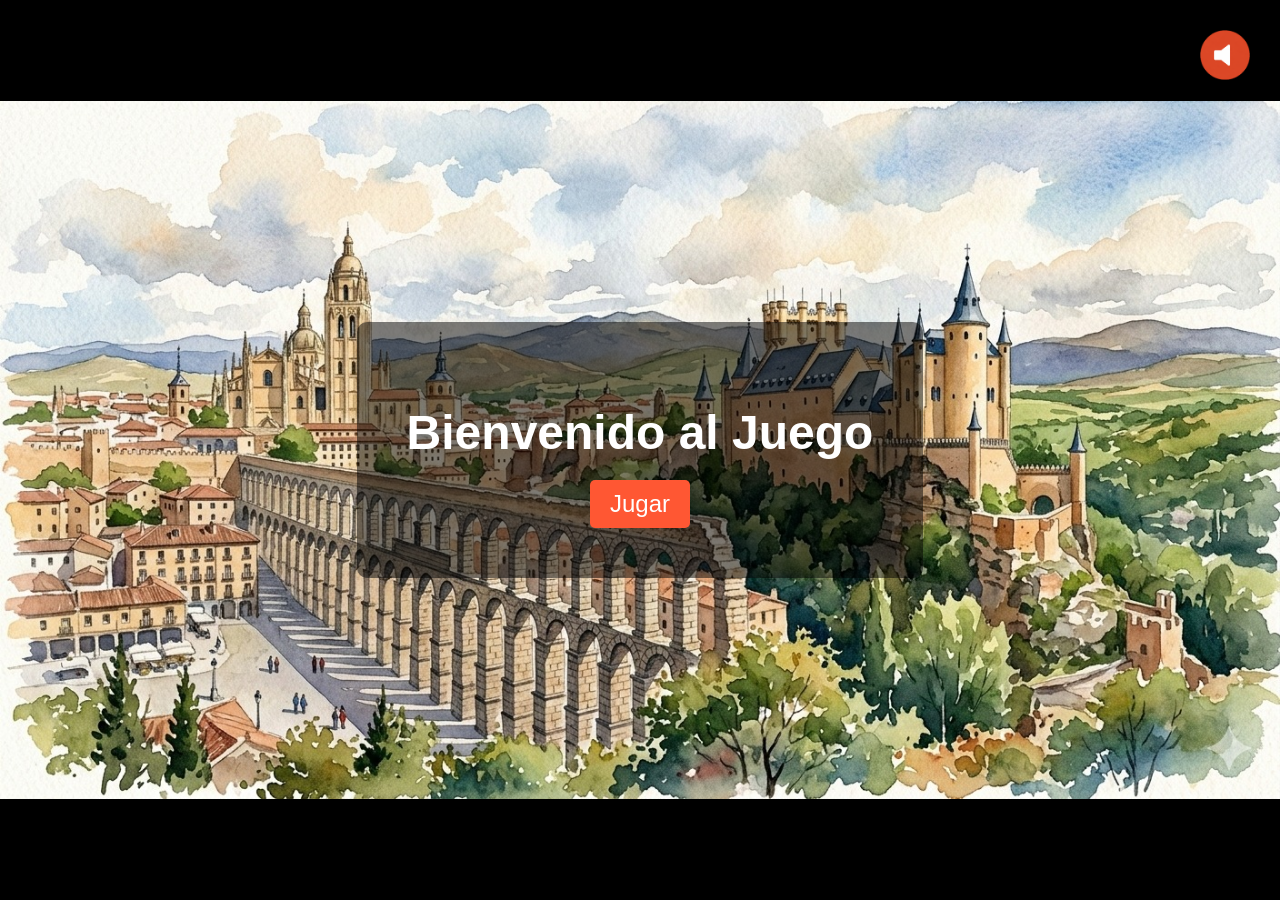
==== index.html @ 4b5eb3f8 "subiendo" ====
<!DOCTYPE html>
<html lang="en">
<head>
    <meta charset="UTF-8">
    <meta name="viewport" content="width=device-width, initial-scale=1.0">
    <title>El código secreto de Segovia</title>
    <link rel="stylesheet" href="styles.css">
</head>
<body>
  <div class="container">
    <h1>Bienvenido al Juego</h1>
    <button id="start-button">Jugar</button>
  </div>

  <!-- Botón para controlar el audio (mostrar icono de reproducir/pausar según el estado del audio) -->
  <button id="pause-button" class="pause-button">
    <img id="audio-icon" src="sinsonido.png" alt="Pausar/Reproducir" class="icon">
  </button>

  <audio id="background-music" loop>
    <source src="fondo.mp3" type="audio/mpeg">
  </audio>

  <!-- Audio para el clic del botón -->
  <audio id="entrada-sound">
    <source src="entrada.mp3" type="audio/mpeg">
  </audio>

  <script src="script.js"></script>
</body>
</html>
---- styles.css ----
body {
  margin: 0;
  padding: 0;
  display: flex;
  background-color: black;
  background-image: url('fondo.jpeg');
  background-size: contain;
  background-position: center;
  color: rgb(255, 255, 255);
  font-family: Arial, sans-serif;
  text-align: center;
  justify-content: center;
  align-items: center;
  height: 100vh;
  background-repeat: no-repeat;
}

.container {
  background: rgba(0, 0, 0, 0.5);
  padding: 50px;
  border-radius: 10px;
}

h1 {
  margin-bottom: 20px;
  font-size: 3rem;
}


#continue-button {
  font-size: 1.5rem;
  padding: 10px 20px;
  cursor: pointer;
  border: none;
  background-color: #ff5733;
  color: white;
  border-radius: 5px;
  transition: background-color 0.3s ease;
}

#continue-button:hover {
  background-color: #c74527;
}
#start-button {
  font-size: 1.5rem;
  padding: 10px 20px;
  cursor: pointer;
  border: none;
  background-color: #ff5733;
  color: white;
  border-radius: 5px;
  transition: background-color 0.3s ease;
}

#start-button:hover {
  background-color: #c74527;
}

/* Estilos para el botón de pausa/reproducción */
.pause-button {
  position: absolute;
  top: 20px;
  right: 20px;
  background: transparent;
  border: none;
  padding: 10px;
  cursor: pointer;
}

.pause-button:hover {
  background-color: rgba(255, 255, 255, 0.2);
}

/* Ajuste del tamaño del icono dentro del botón */
.icon {
  width: 50px; /* Ajusta el tamaño aquí según necesites */
  height: 50px;
}

@media (max-width: 768px) {
  body {
    background-size: contain;
    background-image: url('fondomovile.jpeg');
  }
}
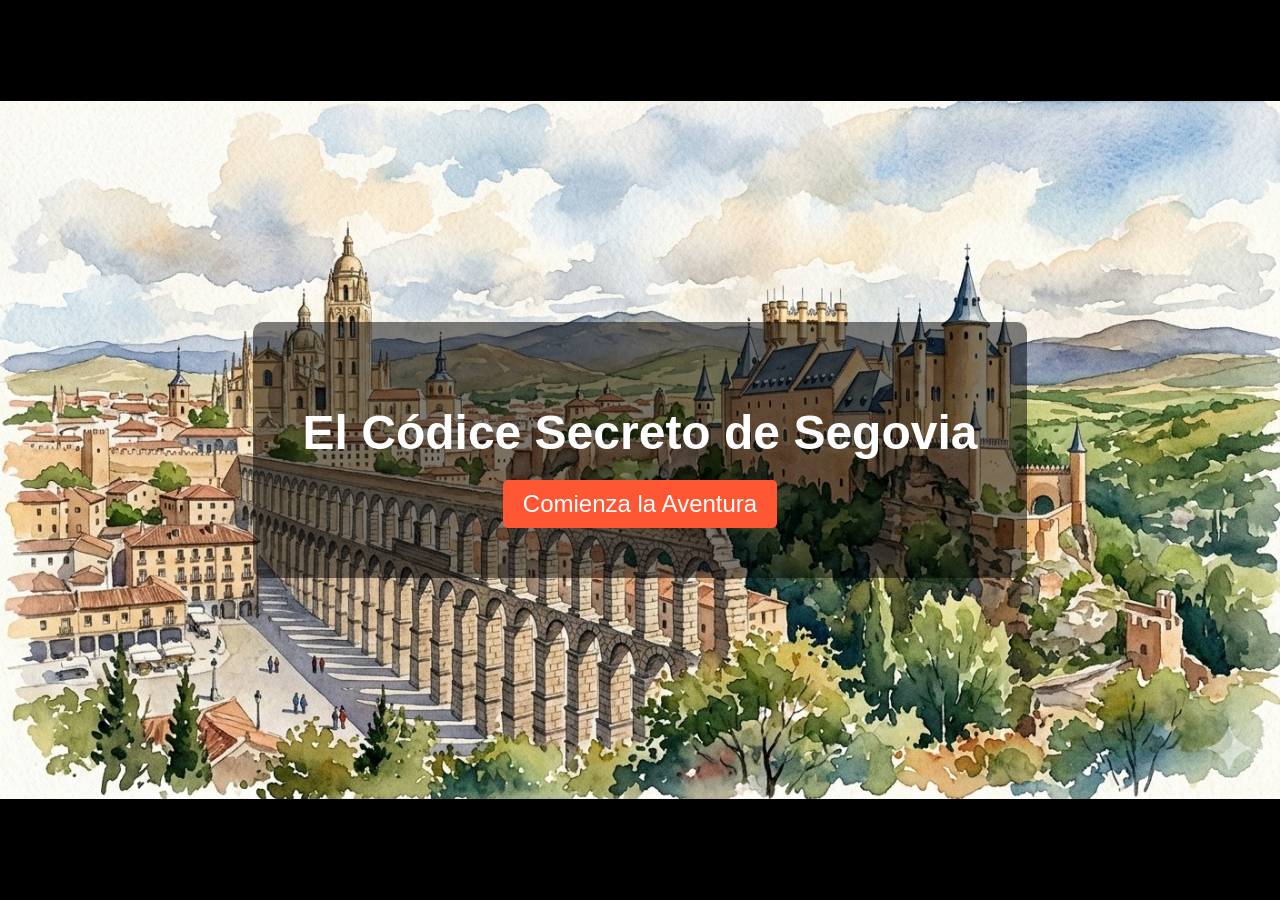
==== commit 4c9d233d: "Update index.html" ====
--- a/index.html
+++ b/index.html
@@ -8,14 +8,9 @@
 </head>
 <body>
   <div class="container">
-    <h1>Bienvenido al Juego</h1>
-    <button id="start-button">Jugar</button>
+    <h1>El Códice Secreto de Segovia</h1>
+    <button id="start-button">Comienza la Aventura</button>
   </div>
-
-  <!-- Botón para controlar el audio (mostrar icono de reproducir/pausar según el estado del audio) -->
-  <button id="pause-button" class="pause-button">
-    <img id="audio-icon" src="sinsonido.png" alt="Pausar/Reproducir" class="icon">
-  </button>
 
   <audio id="background-music" loop>
     <source src="fondo.mp3" type="audio/mpeg">
@@ -28,4 +23,4 @@
 
   <script src="script.js"></script>
 </body>
-</html>+</html>
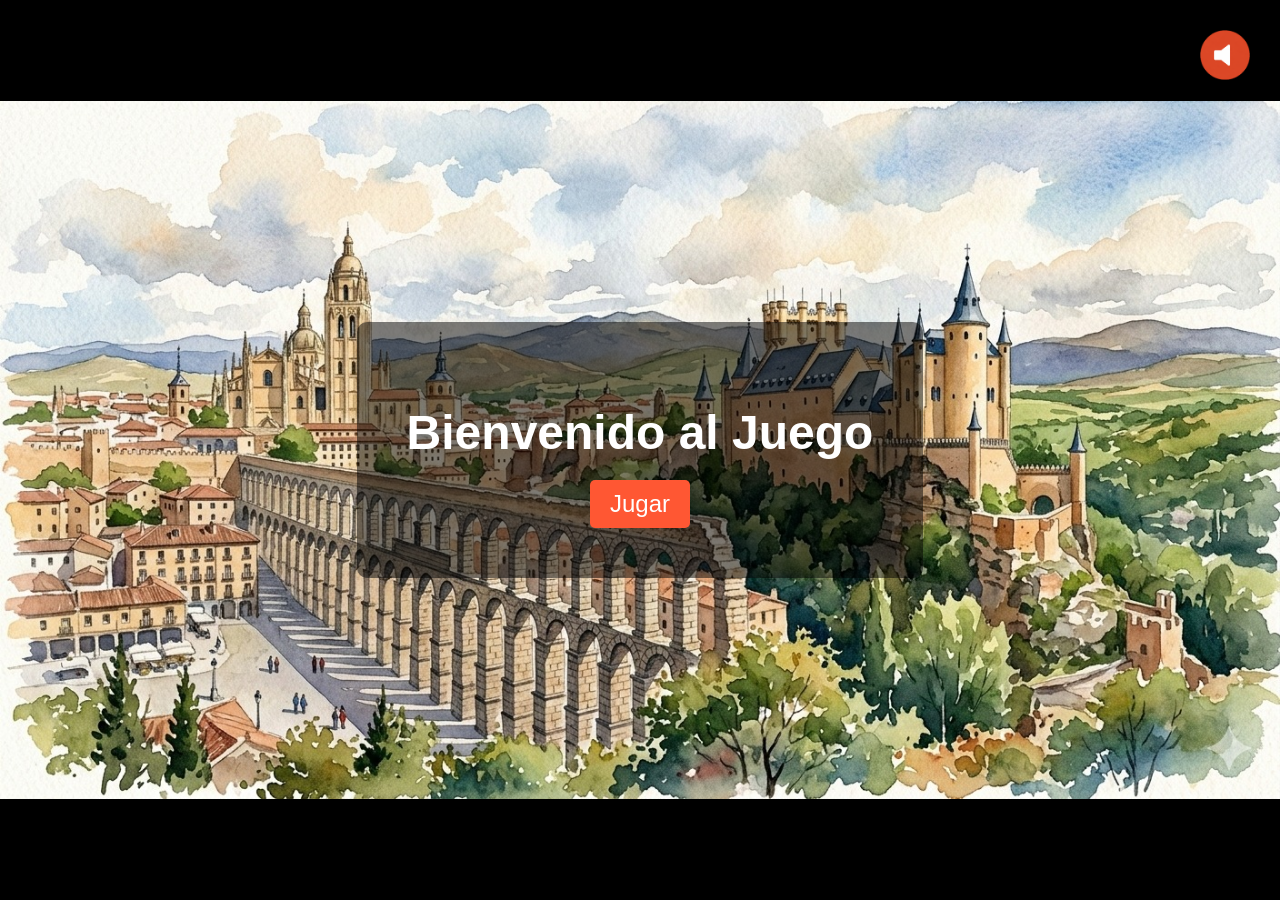
==== commit 487efd19: "Add files via upload" ====
--- a/index.html
+++ b/index.html
@@ -1,26 +1,31 @@
-<!DOCTYPE html>
-<html lang="en">
-<head>
-    <meta charset="UTF-8">
-    <meta name="viewport" content="width=device-width, initial-scale=1.0">
-    <title>El código secreto de Segovia</title>
-    <link rel="stylesheet" href="styles.css">
-</head>
-<body>
-  <div class="container">
-    <h1>El Códice Secreto de Segovia</h1>
-    <button id="start-button">Comienza la Aventura</button>
-  </div>
-
-  <audio id="background-music" loop>
-    <source src="fondo.mp3" type="audio/mpeg">
-  </audio>
-
-  <!-- Audio para el clic del botón -->
-  <audio id="entrada-sound">
-    <source src="entrada.mp3" type="audio/mpeg">
-  </audio>
-
-  <script src="script.js"></script>
-</body>
-</html>
+<!DOCTYPE html>
+<html lang="en">
+<head>
+    <meta charset="UTF-8">
+    <meta name="viewport" content="width=device-width, initial-scale=1.0">
+    <title>El código secreto de Segovia</title>
+    <link rel="stylesheet" href="styles.css">
+</head>
+<body>
+  <div class="container">
+    <h1>Bienvenido al Juego</h1>
+    <button id="start-button">Jugar</button>
+  </div>
+
+  <!-- Botón para controlar el audio (mostrar icono de reproducir/pausar según el estado del audio) -->
+  <button id="pause-button" class="pause-button">
+    <img id="audio-icon" src="sinsonido.png" alt="Pausar/Reproducir" class="icon">
+  </button>
+
+  <audio id="background-music" loop>
+    <source src="fondo.mp3" type="audio/mpeg">
+  </audio>
+
+  <!-- Audio para el clic del botón -->
+  <audio id="entrada-sound">
+    <source src="entrada.mp3" type="audio/mpeg">
+  </audio>
+
+  <script src="script.js"></script>
+</body>
+</html>
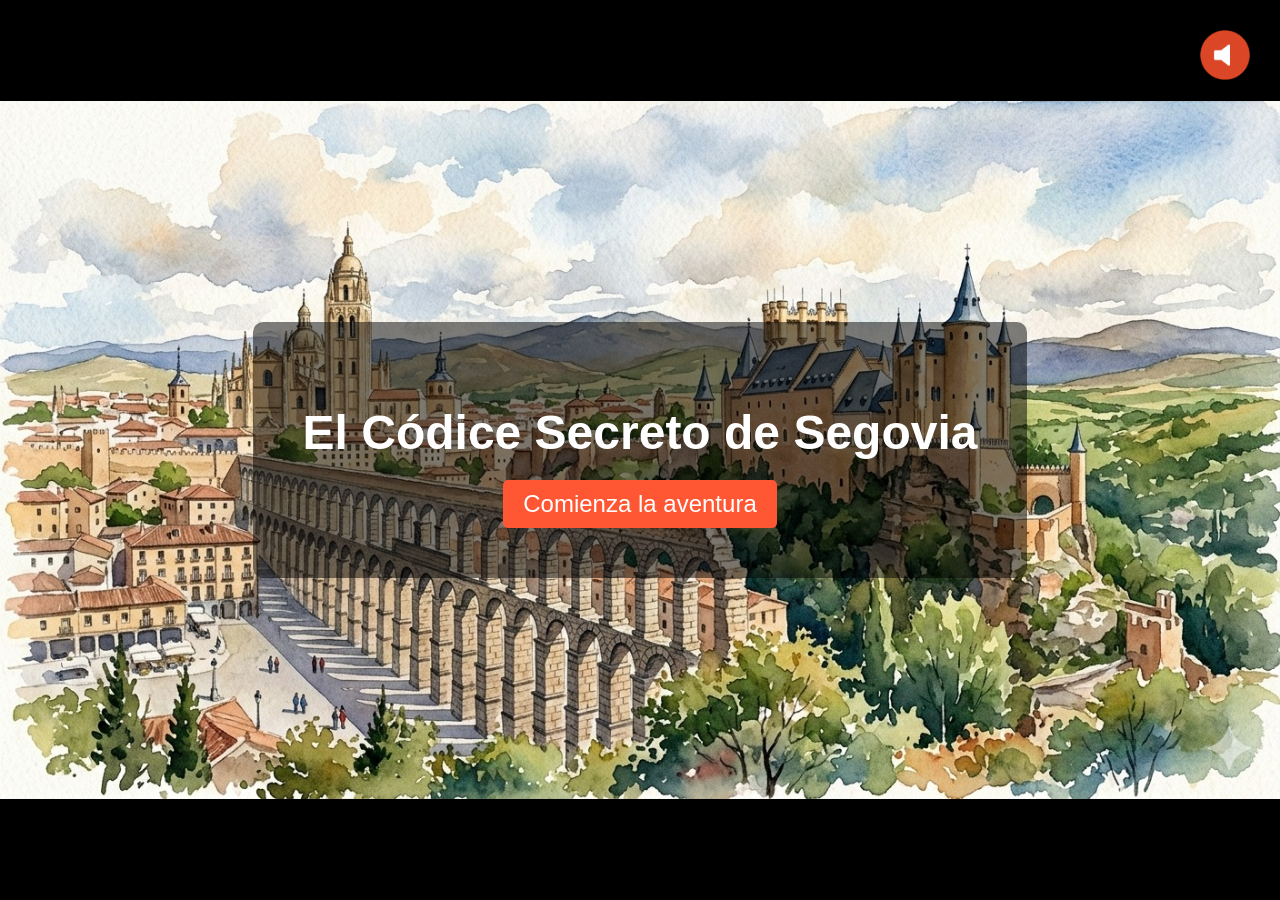
==== commit 2d353aaf: "Actualizar index.html" ====
--- a/index.html
+++ b/index.html
@@ -8,8 +8,8 @@
 </head>
 <body>
   <div class="container">
-    <h1>Bienvenido al Juego</h1>
-    <button id="start-button">Jugar</button>
+    <h1>El Códice Secreto de Segovia</h1>
+    <button id="start-button">Comienza la aventura</button>
   </div>
 
   <!-- Botón para controlar el audio (mostrar icono de reproducir/pausar según el estado del audio) -->
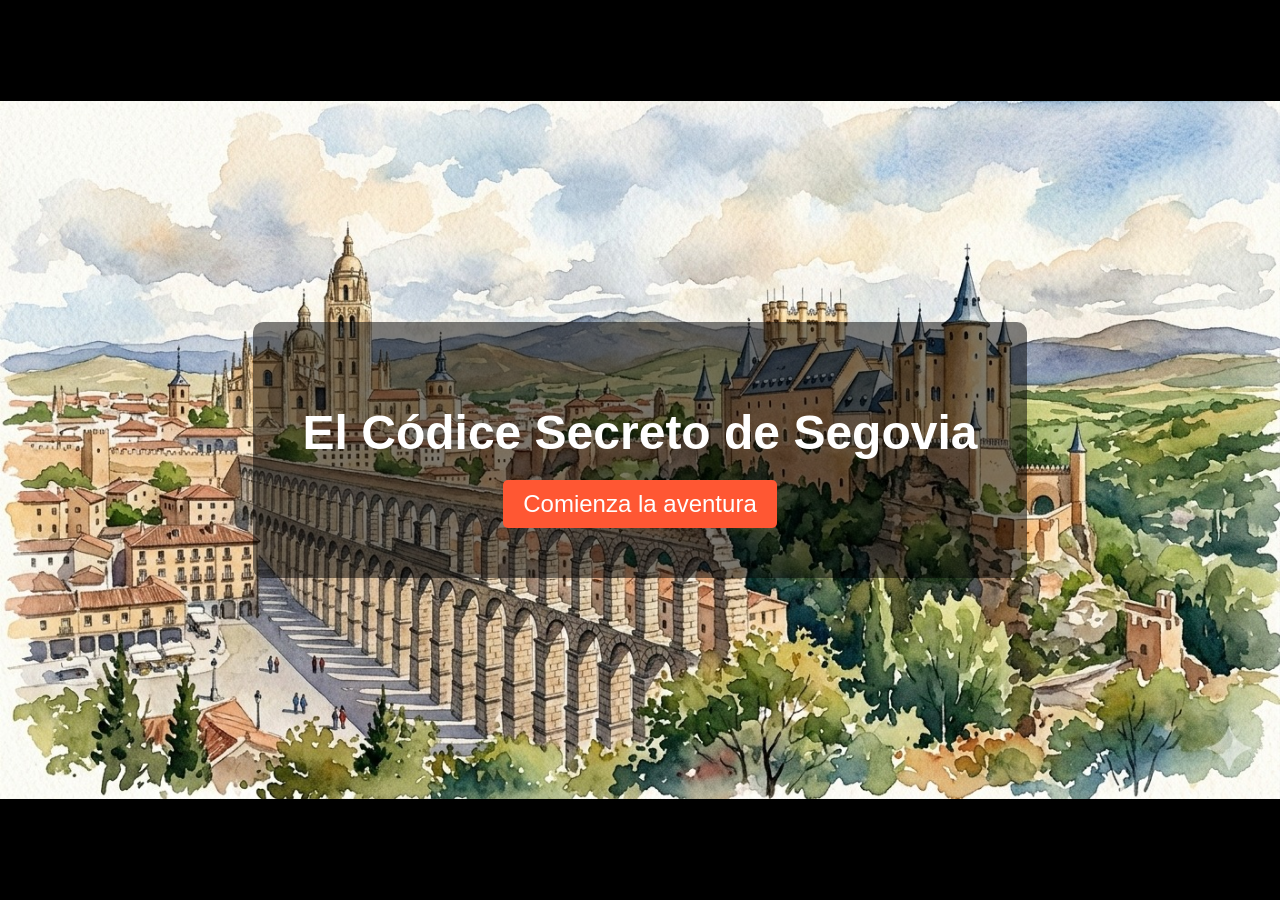
==== commit 5d5e7842: "Modify start button to link to instrucciones.html Updated start button to redirect to instrucciones." ====
--- a/index.html
+++ b/index.html
@@ -9,23 +9,7 @@
 <body>
   <div class="container">
     <h1>El Códice Secreto de Segovia</h1>
-    <button id="start-button">Comienza la aventura</button>
+    <button id="start-button" onclick="location.href='instrucciones.html'" >Comienza la aventura  </button>
   </div>
-
-  <!-- Botón para controlar el audio (mostrar icono de reproducir/pausar según el estado del audio) -->
-  <button id="pause-button" class="pause-button">
-    <img id="audio-icon" src="sinsonido.png" alt="Pausar/Reproducir" class="icon">
-  </button>
-
-  <audio id="background-music" loop>
-    <source src="fondo.mp3" type="audio/mpeg">
-  </audio>
-
-  <!-- Audio para el clic del botón -->
-  <audio id="entrada-sound">
-    <source src="entrada.mp3" type="audio/mpeg">
-  </audio>
-
-  <script src="script.js"></script>
 </body>
-</html>+</html>
